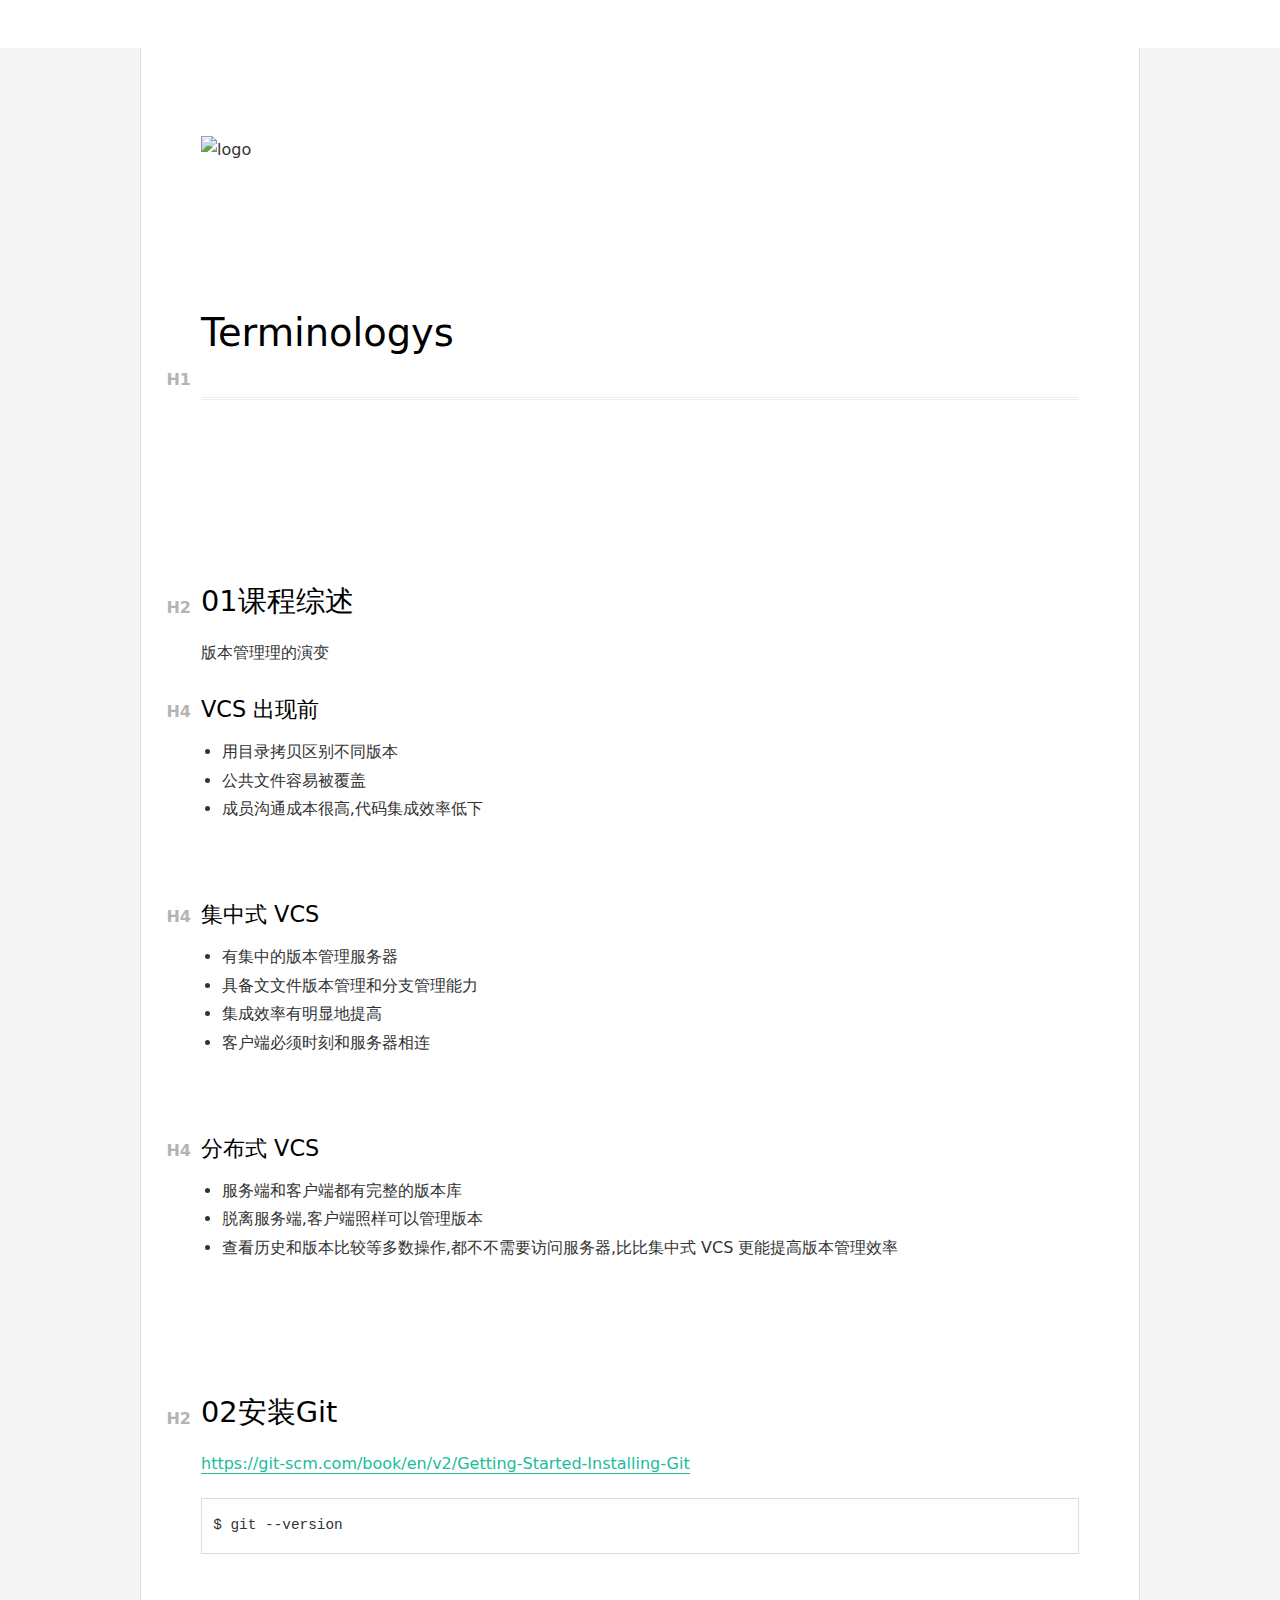
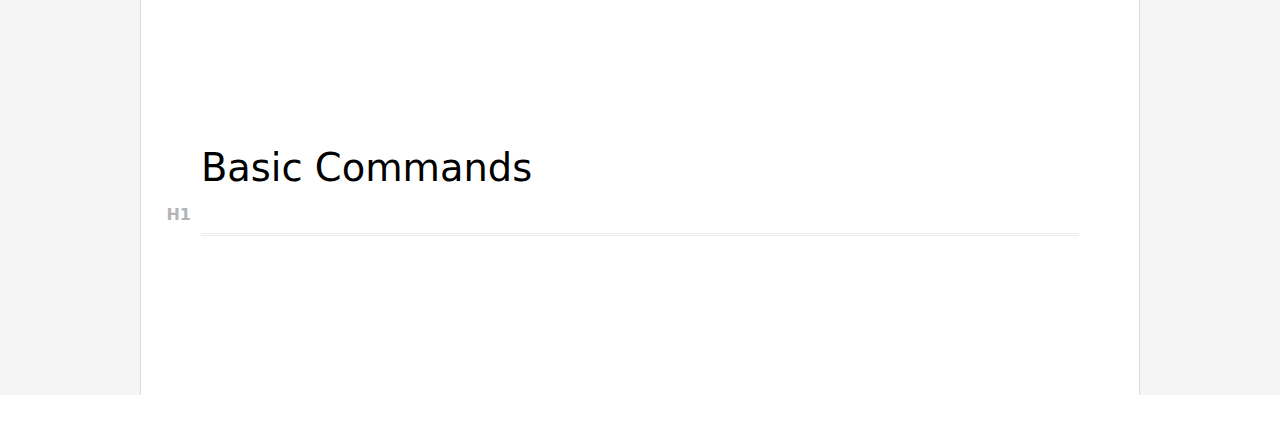
==== index.html @ 3e94bee5 "index + logo" ====
<!doctype html>
<html style='font-size:16px !important'>
<head>
<meta charset='UTF-8'><meta name='viewport' content='width=device-width initial-scale=1'>
<title>&#39;learning-git&#39;</title><style type='text/css'>html {overflow-x: initial !important;}:root { --bg-color:#ffffff; --text-color:#333333; --select-text-bg-color:#B5D6FC; --select-text-font-color:auto; --monospace:"Lucida Console",Consolas,"Courier",monospace; }
html { font-size: 14px; background-color: var(--bg-color); color: var(--text-color); font-family: "Helvetica Neue", Helvetica, Arial, sans-serif; -webkit-font-smoothing: antialiased; }
body { margin: 0px; padding: 0px; height: auto; bottom: 0px; top: 0px; left: 0px; right: 0px; font-size: 1rem; line-height: 1.42857; overflow-x: hidden; background: inherit; tab-size: 4; }
iframe { margin: auto; }
a.url { word-break: break-all; }
a:active, a:hover { outline: 0px; }
.in-text-selection, ::selection { text-shadow: none; background: var(--select-text-bg-color); color: var(--select-text-font-color); }
#write { margin: 0px auto; height: auto; width: inherit; word-break: normal; overflow-wrap: break-word; position: relative; white-space: normal; overflow-x: visible; padding-top: 40px; }
#write.first-line-indent p { text-indent: 2em; }
#write.first-line-indent li p, #write.first-line-indent p * { text-indent: 0px; }
#write.first-line-indent li { margin-left: 2em; }
.for-image #write { padding-left: 8px; padding-right: 8px; }
body.typora-export { padding-left: 30px; padding-right: 30px; }
.typora-export .footnote-line, .typora-export li, .typora-export p { white-space: pre-wrap; }
@media screen and (max-width: 500px) {
  body.typora-export { padding-left: 0px; padding-right: 0px; }
  #write { padding-left: 20px; padding-right: 20px; }
  .CodeMirror-sizer { margin-left: 0px !important; }
  .CodeMirror-gutters { display: none !important; }
}
#write li > figure:last-child { margin-bottom: 0.5rem; }
#write ol, #write ul { position: relative; }
img { max-width: 100%; vertical-align: middle; }
button, input, select, textarea { color: inherit; font: inherit; }
input[type="checkbox"], input[type="radio"] { line-height: normal; padding: 0px; }
*, ::after, ::before { box-sizing: border-box; }
#write h1, #write h2, #write h3, #write h4, #write h5, #write h6, #write p, #write pre { width: inherit; }
#write h1, #write h2, #write h3, #write h4, #write h5, #write h6, #write p { position: relative; }
p { line-height: inherit; }
h1, h2, h3, h4, h5, h6 { break-after: avoid-page; break-inside: avoid; orphans: 2; }
p { orphans: 4; }
h1 { font-size: 2rem; }
h2 { font-size: 1.8rem; }
h3 { font-size: 1.6rem; }
h4 { font-size: 1.4rem; }
h5 { font-size: 1.2rem; }
h6 { font-size: 1rem; }
.md-math-block, .md-rawblock, h1, h2, h3, h4, h5, h6, p { margin-top: 1rem; margin-bottom: 1rem; }
.hidden { display: none; }
.md-blockmeta { color: rgb(204, 204, 204); font-weight: 700; font-style: italic; }
a { cursor: pointer; }
sup.md-footnote { padding: 2px 4px; background-color: rgba(238, 238, 238, 0.7); color: rgb(85, 85, 85); border-radius: 4px; cursor: pointer; }
sup.md-footnote a, sup.md-footnote a:hover { color: inherit; text-transform: inherit; text-decoration: inherit; }
#write input[type="checkbox"] { cursor: pointer; width: inherit; height: inherit; }
figure { overflow-x: auto; margin: 1.2em 0px; max-width: calc(100% + 16px); padding: 0px; }
figure > table { margin: 0px !important; }
tr { break-inside: avoid; break-after: auto; }
thead { display: table-header-group; }
table { border-collapse: collapse; border-spacing: 0px; width: 100%; overflow: auto; break-inside: auto; text-align: left; }
table.md-table td { min-width: 32px; }
.CodeMirror-gutters { border-right: 0px; background-color: inherit; }
.CodeMirror-linenumber { user-select: none; }
.CodeMirror { text-align: left; }
.CodeMirror-placeholder { opacity: 0.3; }
.CodeMirror pre { padding: 0px 4px; }
.CodeMirror-lines { padding: 0px; }
div.hr:focus { cursor: none; }
#write pre { white-space: pre-wrap; }
#write.fences-no-line-wrapping pre { white-space: pre; }
#write pre.ty-contain-cm { white-space: normal; }
.CodeMirror-gutters { margin-right: 4px; }
.md-fences { font-size: 0.9rem; display: block; break-inside: avoid; text-align: left; overflow: visible; white-space: pre; background: inherit; position: relative !important; }
.md-diagram-panel { width: 100%; margin-top: 10px; text-align: center; padding-top: 0px; padding-bottom: 8px; overflow-x: auto; }
#write .md-fences.mock-cm { white-space: pre-wrap; }
.md-fences.md-fences-with-lineno { padding-left: 0px; }
#write.fences-no-line-wrapping .md-fences.mock-cm { white-space: pre; overflow-x: auto; }
.md-fences.mock-cm.md-fences-with-lineno { padding-left: 8px; }
.CodeMirror-line, twitterwidget { break-inside: avoid; }
.footnotes { opacity: 0.8; font-size: 0.9rem; margin-top: 1em; margin-bottom: 1em; }
.footnotes + .footnotes { margin-top: 0px; }
.md-reset { margin: 0px; padding: 0px; border: 0px; outline: 0px; vertical-align: top; background: 0px 0px; text-decoration: none; text-shadow: none; float: none; position: static; width: auto; height: auto; white-space: nowrap; cursor: inherit; -webkit-tap-highlight-color: transparent; line-height: normal; font-weight: 400; text-align: left; box-sizing: content-box; direction: ltr; }
li div { padding-top: 0px; }
blockquote { margin: 1rem 0px; }
li .mathjax-block, li p { margin: 0.5rem 0px; }
li { margin: 0px; position: relative; }
blockquote > :last-child { margin-bottom: 0px; }
blockquote > :first-child, li > :first-child { margin-top: 0px; }
.footnotes-area { color: rgb(136, 136, 136); margin-top: 0.714rem; padding-bottom: 0.143rem; white-space: normal; }
#write .footnote-line { white-space: pre-wrap; }
@media print {
  body, html { border: 1px solid transparent; height: 99%; break-after: avoid; break-before: avoid; }
  #write { margin-top: 0px; padding-top: 0px; border-color: transparent !important; }
  .typora-export * { -webkit-print-color-adjust: exact; }
  html.blink-to-pdf { font-size: 13px; }
  .typora-export #write { padding-left: 32px; padding-right: 32px; padding-bottom: 0px; break-after: avoid; }
  .typora-export #write::after { height: 0px; }
}
.footnote-line { margin-top: 0.714em; font-size: 0.7em; }
a img, img a { cursor: pointer; }
pre.md-meta-block { font-size: 0.8rem; min-height: 0.8rem; white-space: pre-wrap; background: rgb(204, 204, 204); display: block; overflow-x: hidden; }
p > .md-image:only-child:not(.md-img-error) img, p > img:only-child { display: block; margin: auto; }
p > .md-image:only-child { display: inline-block; width: 100%; }
#write .MathJax_Display { margin: 0.8em 0px 0px; }
.md-math-block { width: 100%; }
.md-math-block:not(:empty)::after { display: none; }
[contenteditable="true"]:active, [contenteditable="true"]:focus { outline: 0px; box-shadow: none; }
.md-task-list-item { position: relative; list-style-type: none; }
.task-list-item.md-task-list-item { padding-left: 0px; }
.md-task-list-item > input { position: absolute; top: 0px; left: 0px; margin-left: -1.2em; margin-top: calc(1em - 10px); border: none; }
.math { font-size: 1rem; }
.md-toc { min-height: 3.58rem; position: relative; font-size: 0.9rem; border-radius: 10px; }
.md-toc-content { position: relative; margin-left: 0px; }
.md-toc-content::after, .md-toc::after { display: none; }
.md-toc-item { display: block; color: rgb(65, 131, 196); }
.md-toc-item a { text-decoration: none; }
.md-toc-inner:hover { text-decoration: underline; }
.md-toc-inner { display: inline-block; cursor: pointer; }
.md-toc-h1 .md-toc-inner { margin-left: 0px; font-weight: 700; }
.md-toc-h2 .md-toc-inner { margin-left: 2em; }
.md-toc-h3 .md-toc-inner { margin-left: 4em; }
.md-toc-h4 .md-toc-inner { margin-left: 6em; }
.md-toc-h5 .md-toc-inner { margin-left: 8em; }
.md-toc-h6 .md-toc-inner { margin-left: 10em; }
@media screen and (max-width: 48em) {
  .md-toc-h3 .md-toc-inner { margin-left: 3.5em; }
  .md-toc-h4 .md-toc-inner { margin-left: 5em; }
  .md-toc-h5 .md-toc-inner { margin-left: 6.5em; }
  .md-toc-h6 .md-toc-inner { margin-left: 8em; }
}
a.md-toc-inner { font-size: inherit; font-style: inherit; font-weight: inherit; line-height: inherit; }
.footnote-line a:not(.reversefootnote) { color: inherit; }
.md-attr { display: none; }
.md-fn-count::after { content: "."; }
code, pre, samp, tt { font-family: var(--monospace); }
kbd { margin: 0px 0.1em; padding: 0.1em 0.6em; font-size: 0.8em; color: rgb(36, 39, 41); background: rgb(255, 255, 255); border: 1px solid rgb(173, 179, 185); border-radius: 3px; box-shadow: rgba(12, 13, 14, 0.2) 0px 1px 0px, rgb(255, 255, 255) 0px 0px 0px 2px inset; white-space: nowrap; vertical-align: middle; }
.md-comment { color: rgb(162, 127, 3); opacity: 0.8; font-family: var(--monospace); }
code { text-align: left; vertical-align: initial; }
a.md-print-anchor { white-space: pre !important; border-width: initial !important; border-style: none !important; border-color: initial !important; display: inline-block !important; position: absolute !important; width: 1px !important; right: 0px !important; outline: 0px !important; background: 0px 0px !important; text-decoration: initial !important; text-shadow: initial !important; }
.md-inline-math .MathJax_SVG .noError { display: none !important; }
.html-for-mac .inline-math-svg .MathJax_SVG { vertical-align: 0.2px; }
.md-math-block .MathJax_SVG_Display { text-align: center; margin: 0px; position: relative; text-indent: 0px; max-width: none; max-height: none; min-height: 0px; min-width: 100%; width: auto; overflow-y: hidden; display: block !important; }
.MathJax_SVG_Display, .md-inline-math .MathJax_SVG_Display { width: auto; margin: inherit; display: inline-block !important; }
.MathJax_SVG .MJX-monospace { font-family: var(--monospace); }
.MathJax_SVG .MJX-sans-serif { font-family: sans-serif; }
.MathJax_SVG { display: inline; font-style: normal; font-weight: 400; line-height: normal; zoom: 90%; text-indent: 0px; text-align: left; text-transform: none; letter-spacing: normal; word-spacing: normal; overflow-wrap: normal; white-space: nowrap; float: none; direction: ltr; max-width: none; max-height: none; min-width: 0px; min-height: 0px; border: 0px; padding: 0px; margin: 0px; }
.MathJax_SVG * { transition: none 0s ease 0s; }
.MathJax_SVG_Display svg { vertical-align: middle !important; margin-bottom: 0px !important; margin-top: 0px !important; }
.os-windows.monocolor-emoji .md-emoji { font-family: "Segoe UI Symbol", sans-serif; }
.md-diagram-panel > svg { max-width: 100%; }
[lang="mermaid"] svg, [lang="flow"] svg { max-width: 100%; height: auto; }
[lang="mermaid"] .node text { font-size: 1rem; }
table tr th { border-bottom: 0px; }
video { max-width: 100%; display: block; margin: 0px auto; }
iframe { max-width: 100%; width: 100%; border: none; }
.highlight td, .highlight tr { border: 0px; }
svg[id^="mermaidChart"] { line-height: 1em; }
mark { background: rgb(255, 255, 0); color: rgb(0, 0, 0); }
.md-html-inline .md-plain, .md-html-inline strong, mark .md-inline-math, mark strong { color: inherit; }
mark .md-meta { color: rgb(0, 0, 0); opacity: 0.3 !important; }


.CodeMirror { height: auto; }
.CodeMirror.cm-s-inner { background: inherit; }
.CodeMirror-scroll { overflow: auto hidden; z-index: 3; }
.CodeMirror-gutter-filler, .CodeMirror-scrollbar-filler { background-color: rgb(255, 255, 255); }
.CodeMirror-gutters { border-right: 1px solid rgb(221, 221, 221); background: inherit; white-space: nowrap; }
.CodeMirror-linenumber { padding: 0px 3px 0px 5px; text-align: right; color: rgb(153, 153, 153); }
.cm-s-inner .cm-keyword { color: rgb(119, 0, 136); }
.cm-s-inner .cm-atom, .cm-s-inner.cm-atom { color: rgb(34, 17, 153); }
.cm-s-inner .cm-number { color: rgb(17, 102, 68); }
.cm-s-inner .cm-def { color: rgb(0, 0, 255); }
.cm-s-inner .cm-variable { color: rgb(0, 0, 0); }
.cm-s-inner .cm-variable-2 { color: rgb(0, 85, 170); }
.cm-s-inner .cm-variable-3 { color: rgb(0, 136, 85); }
.cm-s-inner .cm-string { color: rgb(170, 17, 17); }
.cm-s-inner .cm-property { color: rgb(0, 0, 0); }
.cm-s-inner .cm-operator { color: rgb(152, 26, 26); }
.cm-s-inner .cm-comment, .cm-s-inner.cm-comment { color: rgb(170, 85, 0); }
.cm-s-inner .cm-string-2 { color: rgb(255, 85, 0); }
.cm-s-inner .cm-meta { color: rgb(85, 85, 85); }
.cm-s-inner .cm-qualifier { color: rgb(85, 85, 85); }
.cm-s-inner .cm-builtin { color: rgb(51, 0, 170); }
.cm-s-inner .cm-bracket { color: rgb(153, 153, 119); }
.cm-s-inner .cm-tag { color: rgb(17, 119, 0); }
.cm-s-inner .cm-attribute { color: rgb(0, 0, 204); }
.cm-s-inner .cm-header, .cm-s-inner.cm-header { color: rgb(0, 0, 255); }
.cm-s-inner .cm-quote, .cm-s-inner.cm-quote { color: rgb(0, 153, 0); }
.cm-s-inner .cm-hr, .cm-s-inner.cm-hr { color: rgb(153, 153, 153); }
.cm-s-inner .cm-link, .cm-s-inner.cm-link { color: rgb(0, 0, 204); }
.cm-negative { color: rgb(221, 68, 68); }
.cm-positive { color: rgb(34, 153, 34); }
.cm-header, .cm-strong { font-weight: 700; }
.cm-del { text-decoration: line-through; }
.cm-em { font-style: italic; }
.cm-link { text-decoration: underline; }
.cm-error { color: red; }
.cm-invalidchar { color: red; }
.cm-constant { color: rgb(38, 139, 210); }
.cm-defined { color: rgb(181, 137, 0); }
div.CodeMirror span.CodeMirror-matchingbracket { color: rgb(0, 255, 0); }
div.CodeMirror span.CodeMirror-nonmatchingbracket { color: rgb(255, 34, 34); }
.cm-s-inner .CodeMirror-activeline-background { background: inherit; }
.CodeMirror { position: relative; overflow: hidden; }
.CodeMirror-scroll { height: 100%; outline: 0px; position: relative; box-sizing: content-box; background: inherit; }
.CodeMirror-sizer { position: relative; }
.CodeMirror-gutter-filler, .CodeMirror-hscrollbar, .CodeMirror-scrollbar-filler, .CodeMirror-vscrollbar { position: absolute; z-index: 6; display: none; }
.CodeMirror-vscrollbar { right: 0px; top: 0px; overflow: hidden; }
.CodeMirror-hscrollbar { bottom: 0px; left: 0px; overflow: hidden; }
.CodeMirror-scrollbar-filler { right: 0px; bottom: 0px; }
.CodeMirror-gutter-filler { left: 0px; bottom: 0px; }
.CodeMirror-gutters { position: absolute; left: 0px; top: 0px; padding-bottom: 30px; z-index: 3; }
.CodeMirror-gutter { white-space: normal; height: 100%; box-sizing: content-box; padding-bottom: 30px; margin-bottom: -32px; display: inline-block; }
.CodeMirror-gutter-wrapper { position: absolute; z-index: 4; background: 0px 0px !important; border: none !important; }
.CodeMirror-gutter-background { position: absolute; top: 0px; bottom: 0px; z-index: 4; }
.CodeMirror-gutter-elt { position: absolute; cursor: default; z-index: 4; }
.CodeMirror-lines { cursor: text; }
.CodeMirror pre { border-radius: 0px; border-width: 0px; background: 0px 0px; font-family: inherit; font-size: inherit; margin: 0px; white-space: pre; overflow-wrap: normal; color: inherit; z-index: 2; position: relative; overflow: visible; }
.CodeMirror-wrap pre { overflow-wrap: break-word; white-space: pre-wrap; word-break: normal; }
.CodeMirror-code pre { border-right: 30px solid transparent; width: fit-content; }
.CodeMirror-wrap .CodeMirror-code pre { border-right: none; width: auto; }
.CodeMirror-linebackground { position: absolute; left: 0px; right: 0px; top: 0px; bottom: 0px; z-index: 0; }
.CodeMirror-linewidget { position: relative; z-index: 2; overflow: auto; }
.CodeMirror-wrap .CodeMirror-scroll { overflow-x: hidden; }
.CodeMirror-measure { position: absolute; width: 100%; height: 0px; overflow: hidden; visibility: hidden; }
.CodeMirror-measure pre { position: static; }
.CodeMirror div.CodeMirror-cursor { position: absolute; visibility: hidden; border-right: none; width: 0px; }
.CodeMirror div.CodeMirror-cursor { visibility: hidden; }
.CodeMirror-focused div.CodeMirror-cursor { visibility: inherit; }
.cm-searching { background: rgba(255, 255, 0, 0.4); }
@media print {
  .CodeMirror div.CodeMirror-cursor { visibility: hidden; }
}


;

:root {
  --active-file-bg-color: #dadada;
  --active-file-bg-color: rgba(32, 43, 51, 0.63);
  --active-file-text-color: white;
  --bg-color: #fff;
  --text-color: #333;
  --side-bar-bg-color: #f5f5f5;
  --control-text-color: #666;
}

/* 防止用户自定义背景颜色对网页的影响，添加让用户可以自定义字体 */
html {
  color: #333;
  background: #fff;
  -webkit-text-size-adjust: 100%;
  -ms-text-size-adjust: 100%;
  text-rendering: optimizelegibility;
  font-size: 14px;
  -webkit-font-smoothing: initial;
}

#write {
  max-width: 980px;
  padding-top: 2em;
  padding-left: 40px;
  padding-right: 60px;
  min-height: calc(100vh - 6em);
  -webkit-font-smoothing: antialiased;
  font-size: 16px;
}

.typora-node #write {
  min-height: calc(100% - 6em);
}

pre.md-meta-block {
  background: #f5f5f5;
  padding: 1em;
  border-radius: 3px;
  font-size: 14px;
}

@media screen and (max-width: 800px) {
    html {
      font-size: 14px;
    }

    #write {
      padding-left: 30px;
      padding-right: 30px;
      font-size: 14px;
    }
}

@media screen and (min-width: 1100px) {
    body, #footer-word-count-info {
      background: #f5f5f5;
    }

    body.pin-outline,
    .pin-outline #footer-word-count-info,
    .pin-outline footer {
      background: #fff;
    }

    #write {
      max-width: 1000px;
      padding: 40px 60px;
      background: #fff;
      margin: 3em auto 3em;
      border: 1px solid #ddd;
      border-width: 0 1px;
    }

    .pin-outline #write {
      max-width: 1000px;
      background: #fff;
      margin: 0 0 0;
      border: 0;
      padding-left: 60px;
      padding-right: 60px;
    }

    footer {
      background-color: transparent;
    }
}

@media screen and (min-width: 1300px) {
    body.pin-outline,
    .pin-outline #footer-word-count-info,
    .pin-outline footer {
      background: #f5f5f5;
    }

    .pin-outline  #write {
      max-width: 1000px;
      padding: 40px 60px;
      background: #fff;
      margin: 3em auto 3em;
      border: 1px solid #ddd;
      border-width: 0 1px;
    }

    .pin-outline footer {
      background-color: transparent;
    }

    #footer-word-count-info {
      background: #f5f5f5;
    }
}


/* 如果你的项目仅支持 IE9+ | Chrome | Firefox 等，推荐在 <html> 中添加 .borderbox 这个 class */
html.borderbox *, html.borderbox *:before, html.borderbox *:after {
  -moz-box-sizing: border-box;
  -webkit-box-sizing: border-box;
  box-sizing: border-box;
}

/* 内外边距通常让各个浏览器样式的表现位置不同 */
body, dl, dt, dd, ul, ol, li, h1, h2, h3, h4, h5, h6, code, form, fieldset, legend, input, textarea, p, blockquote, th, td, hr, button, article, aside, details, figcaption, figure, footer, header, menu, nav, section {
  margin: 0;
  padding: 0;
}

/* 重设 HTML5 标签, IE 需要在 js 中 createElement(TAG) */
article, aside, details, figcaption, figure, footer, header, menu, nav, section {
  display: block;
}

/* HTML5 媒体文件跟 img 保持一致 */
audio, canvas, video {
  display: inline-block;
}

/* 要注意表单元素并不继承父级 font 的问题 */
body, button, input, select, textarea {
  font: 300 1em/1.8 "PingFang SC", "Lantinghei SC", "Microsoft Yahei", "Hiragino Sans GB", "Microsoft Sans Serif", "WenQuanYi Micro Hei", sans;
}

body {
  font-family: "PingFang SC", "Lantinghei SC", "Microsoft Yahei", "Hiragino Sans GB", "Microsoft Sans Serif", "WenQuanYi Micro Hei", sans;
}

h1, h2, h3, h4, h5, h6 {
  font-family: "TimesNewRomanPS-ItalicMT", "PingFang SC", "Lantinghei SC", "Microsoft Yahei", "Hiragino Sans GB", "Microsoft Sans Serif", "WenQuanYi Micro Hei", sans;
  /*font-family: "PingFang SC", "Lantinghei SC", "Microsoft Yahei", "Hiragino Sans GB", "Microsoft Sans Serif", "WenQuanYi Micro Hei", sans;*/
  -webkit-font-smoothing: initial;
  font-weight: 100;
  color: var(--text-color);
  line-height: 1.35; 
  font-variant-numeric: lining-nums;
  margin-bottom: 1em;
}

em {
  font-family: Georgia-Italic, STSongti-SC-Light, serif;
}

strong em,
em strong {
  font-family: Georgia-BoldItalic, STSongti-SC-Regular, serif;
}

button::-moz-focus-inner,
input::-moz-focus-inner {
  padding: 0;
  border: 0;
}

/* 去掉各Table cell 的边距并让其边重合 */
table {
  border-collapse: collapse;
  border-spacing: 0;
}

/* 去除默认边框 */
fieldset, img {
  border: 0;
}

/* 块/段落引用 */
blockquote {
  position: relative;
  color: #999;
  font-weight: 400;
  border-left: 1px solid #1abc9c;
  padding-left: 1em;
  margin: 1em 3em 1em 2em;
}

@media only screen and ( max-width: 640px ) {
  blockquote {
    margin: 1em 0;
  }
}

/* Firefox 以外，元素没有下划线，需添加 */
acronym, abbr {
  border-bottom: 1px dotted;
  font-variant: normal;
}

/* 添加鼠标问号，进一步确保应用的语义是正确的（要知道，交互他们也有洁癖，如果你不去掉，那得多花点口舌） */
abbr {
  cursor: help;
}

address, caption, cite, code, dfn, th, var {
  font-style: normal;
  font-weight: 400;
}

/* 去掉列表前的标识, li 会继承，大部分网站通常用列表来很多内容，所以应该当去 */
ul, ol {
  list-style: none;
}

/* 对齐是排版最重要的因素, 别让什么都居中 */
caption, th {
  text-align: left;
}

q:before, q:after {
  content: '';
}

/* 统一上标和下标 */
sub, sup {
  font-size: 75%;
  line-height: 0;
  position: relative;
}

:root sub, :root sup {
  vertical-align: baseline; /* for ie9 and other modern browsers */
}

sup {
  top: -0.5em;
}

sub {
  bottom: -0.25em;
}

/* 让链接在 hover 状态下显示下划线 */
a {
  color: #1abc9c;
}

a:hover {
  text-decoration: underline;
}

#write a {
  border-bottom: 1px solid #1abc9c;
}

#write a:hover {
  border-bottom-color: #555;
  color: #555;
  text-decoration: none;
}

/* 默认不显示下划线，保持页面简洁 */
ins, a {
  text-decoration: none;
}

/* 标记，类似于手写的荧光笔的作用 */
mark {
  background: #fffdd1;
  border-bottom: 1px solid #ffedce;
  padding: 2px;
  margin: 0 5px;
}

/* 代码片断 */
pre, code, pre tt {
  font-family: Courier, 'Courier New', monospace;
}

#write .md-fences {
  border: 1px solid #ddd;
  padding: 1em 0.5em;
  display: block;
  -webkit-overflow-scrolling: touch;
}

/* 一致化 horizontal rule */
hr {
  border: none;
  border-bottom: 1px solid #cfcfcf;
  margin-bottom: 0.8em;
  height: 10px;
}

#write strong {
  font-weight: bolder;
  color: #000;
}

.code-tooltip.md-hover-tip strong {
  color: white;
}

/* 保证块/段落之间的空白隔行 */
#write p, #write .md-fences, #write ul, #write ol, #write dl, #write form, #write hr, #write figure,
#write-p, #write-pre, #write-ul, #write-ol, #write-dl, #write-form, #write-hr, #write-table, blockquote {
  margin-bottom: 1.2em
}

html {
  font-family: PingFang SC, Verdana, Helvetica Neue, Microsoft Yahei, Hiragino Sans GB, Microsoft Sans Serif, WenQuanYi Micro Hei, sans-serif;
}

/* 标题应该更贴紧内容，并与其他块区分，margin 值要相应做优化 */
#write h1, #write h2, #write h3, #write h4, #write h5, #write h6,
#write-h1, #write-h2, #write-h3, #write-h4, #write-h5, #write-h6 {
  margin-top: 1.2em;
  margin-bottom: 0.6em;
  line-height: 1.35;
  color: #000;
}

#write h1, #write-h1 {
  font-size: 2.4em;
  padding-bottom: 1em;
  border-bottom: 3px double #eee;
}

#write h2, #write-h2 {
  font-size: 1.8em;
}

#write h3, #write-h3 {
  font-size: 1.6em;
}

#write h4, #write-h4 {
  font-size: 1.4em;
}

#write h5, #write h6, #write-h5, #write-h6 {
  font-size: 1.2em;
}




#write h1::before, #write h2::before, #write h3::before, #write h4::before, #write h5::before, #write h6::before {
  position: absolute;
  right: calc(100% + 10px);
  bottom: 0;
  color: #b4b4b4;
  font-size: 1rem;
  font-weight: bold;
  font-variant: 'small-caps';
  border: 0;
  border-radius: 0;
  left: auto;
  float: none;
  padding: 0;
  vertical-align: baseline;
  line-height: 20px;
}


#write h1::before {
  content: 'H1';
  bottom: .45rem;
}

#write h2::before {
  content: 'H2';
  bottom: .2rem;
}

#write h3::before {
  content: 'H3';
  bottom: .18rem;
}

#write h4::before {
  content: 'H4';
  bottom: .15rem;
}

#write h5::before, #write h6::before {
  bottom: .1rem;
}

#write h5::before {
  content: 'H5';
}

#write h6::before {
  content: 'H6';
}




/* 在文章中，应该还原 ul 和 ol 的样式 */
#write ul, #write-ul {
  margin-left: 1.3em;
  list-style: disc;
}

#write ol, #write-ol {
  list-style: decimal;
  margin-left: 1.9em;
}

#write li ul, #write li ol, #write-ul ul, #write-ul ol, #write-ol ul, #write-ol ol {
  margin-bottom: 0.8em;
  margin-left: 2em;
}

#write li ul, #write-ul ul, #write-ol ul {
  list-style: circle;
}


#write table th, #write table td {
  border: 1px solid #ddd;
  padding: 0.5em 1em;
  color: #666;
}

#write table .md-table-edit th {
  border: none;
  padding: 0;
  color: inherit;
}

#write table th, #write-table th {
  background: #fbfbfb;
}

#write table thead th, #write-table thead th {
  background: #f1f1f1;
}

#write table caption {
  border-bottom: none;
}

#write em {
  font-weight: inherit;
  font-style: inherit;
}

li>p {
    margin-bottom: 0 !important;
}

/* Responsive images */
#write img {
  max-width: 100%;
}

a.md-toc-inner {
    border-bottom: 0 !important;
}

.md-toc-h1:first-of-type:last-of-type{
  display: none;
}

.md-toc {
  font-size: inherit;
}

.md-toc-h1 .md-toc-inner {
  font-weight: normal;
}

.md-table-edit th {
  padding: 0 !important;
  border: 0 !important;
}

.mac-seamless-mode #write {
  min-height: calc(100vh - 6em - 20px);
}

.typora-quick-open-item.active {
    color: var(--active-file-text-color);
}

*.in-text-selection, ::selection {
    background: var(--active-file-bg-color);
    text-shadow: none;
    color: white;
}

.btn-primary {
    background-color: #2d2d2d;
    border-color: #020202;
}

.btn-primary:hover, .btn-primary:focus, .btn-primary.focus, .btn-primary:active, .btn-primary.active, .open > .dropdown-toggle.btn-primary {
    background-color: #4e4c4e;
    border: #4e4c4e;
}

#preference-dialog .modal-content{
  background: #6e757a;
  --bg-color: #6e757a;
  --text-color: #f1f1f1;
  color: #f1f1f1;
}

#typora-source,
.typora-sourceview-on  {
  --bg-color: #eee;
  background: #eee;
}

.cm-s-typora-default .cm-header, .cm-s-typora-default .cm-property {
    color: #116098;
}

.cm-s-typora-default .cm-link {
    color: #11987d;
}

.cm-s-typora-default .cm-em {
  font-family: Georgia-Italic, STSongti-SC-Light, serif;
  color: #6f6400;
}

.cm-s-typora-default .cm-em{
    color: rgb(0, 22, 45);
}

.CodeMirror.cm-s-typora-default div.CodeMirror-cursor{
    border-left: 3px solid #6e757a;
}

.cm-s-typora-default .CodeMirror-selectedtext,
.typora-sourceview-on .CodeMirror-focused .CodeMirror-selected {
    background: #6e757a;
    color: white;
}

.file-node-icon.fa.fa-folder:before {
  color: rgba(32, 43, 51, 0.49);
}

#preference-dialog .megamenu-menu-panel h1 {
  margin-bottom: 1em;
}

::-webkit-scrollbar-corner {
  display: none;
  background: transparent;
}

/*.file-node-icon.fa.fa-folder:before {
  content: "\f114";
}

#typora-sidebar {

}*/

/*.cm-s-typora-default .cm-header, .cm-s-typora-default .cm-property {
  color: #fffff1;
}

.cm-s-typora-default .cm-link {
    color: #86f9e2;
    color: #e5f7eb;
}

.cm-s-typora-default .cm-comment, .cm-s-typora-default .cm-code {
    color: rgb(255, 199, 199);
}

.cm-s-typora-default .cm-atom, .cm-s-typora-default .cm-number {
    color: #dec4c7;
}

.cm-s-typora-default  .cm-em {
  font-family: Georgia-Italic, STSongti-SC-Light, serif;
  color: #f3ff7e;
}

.typora-sourceview-on .CodeMirror-cursor {
  border-left: 3px solid #ffffd6;
}

.typora-sourceview-on #toggle-sourceview-btn {
  background: #505050;
}

.typora-sourceview-on .cm-s-inner .cm-variable,
.typora-sourceview-on .cm-s-inner .cm-operator,
.typora-sourceview-on .cm-s-inner .cm-property {
    color: #b8bfc6;
}

.typora-sourceview-on .cm-s-inner .cm-keyword {
    color: #C88FD0;
}

.typora-sourceview-on .cm-s-inner .cm-tag {
    color: #7DF46A;
}

.typora-sourceview-on .cm-s-inner .cm-attribute {
    color: #7575E4;
}

.typora-sourceview-on .cm-s-inner .cm-string {
    color: #D26B6B;
}

.typora-sourceview-on .cm-s-inner .cm-comment,
.typora-sourceview-on .cm-s-inner.cm-comment {
    color: #DA924A;
}

.typora-sourceview-on .cm-s-inner .cm-header,
.typora-sourceview-on .cm-s-inner .cm-def,
.typora-sourceview-on .cm-s-inner.cm-header,
.typora-sourceview-on .cm-s-inner.cm-def {
    color: #8d8df0;
}

.typora-sourceview-on .cm-s-inner .cm-quote,
.typora-sourceview-on .cm-s-inner.cm-quote {
    color: #57ac57;
}

.typora-sourceview-on .cm-s-inner .cm-hr {
    color: #d8d5d5;
}

.typora-sourceview-on .cm-s-inner .cm-link {
    color: #d3d3ef;
}

.typora-sourceview-on .cm-s-inner .cm-negative {
    color: #d95050;
}

.typora-sourceview-on .cm-s-inner .cm-positive {
    color: #50e650;
}

.typora-sourceview-on .cm-s-inner .cm-string-2 {
    color: #f50;
}

.typora-sourceview-on .cm-s-inner .cm-meta,
.typora-sourceview-on .cm-s-inner .cm-qualifier {
    color: #b7b3b3;
}

.typora-sourceview-on .cm-s-inner .cm-builtin {
    color: #f3b3f8;
}

.typora-sourceview-on .cm-s-inner .cm-bracket {
    color: #997;
}

.typora-sourceview-on .cm-s-inner .cm-atom,
.typora-sourceview-on .cm-s-inner.cm-atom {
    color: #84B6CB;
}

.typora-sourceview-on .cm-s-inner .cm-number {
    color: #64AB8F;
}

.typora-sourceview-on .cm-s-inner .cm-variable {
    color: #b8bfc6;
}

.typora-sourceview-on .cm-s-inner .cm-variable-2 {
    color: #9FBAD5;
}

.typora-sourceview-on .cm-s-inner .cm-variable-3 {
    color: #1cc685;
}

.typora-sourceview-on .CodeMirror div.CodeMirror-cursor {
    border-left: 1px solid #b8bfc6;
    z-index: 3;
}

.cm-s-typora-default .CodeMirror-selectedtext,
.typora-sourceview-on .CodeMirror-focused .CodeMirror-selected {
  background: #212324;
}

.typora-sourceview-on .CodeMirror-linenumber {
    color: rgb(255, 255, 255);
}*/


 .typora-export li, .typora-export p, .typora-export,  .footnote-line {white-space: normal;} 
</style>
</head>
<body class='typora-export' >
<div  id='write'  class = 'is-node'><p>&nbsp;</p><p><img src="/DATA/Lab/use-git/images/logo.png" referrerpolicy="no-referrer" alt="logo"></p><p>&nbsp;</p><p>&nbsp;</p><h1><a name="terminologys" class="md-header-anchor"></a><span>Terminologys</span></h1><p>&nbsp;</p><p>&nbsp;</p><p>&nbsp;</p><h2><a name="01课程综述" class="md-header-anchor"></a><span>01课程综述</span></h2><p><span>版本管理理的演变</span></p><h4><a name="vcs-出现前" class="md-header-anchor"></a><span>VCS 出现前</span></h4><ul><li><span>用目录拷贝区别不同版本</span></li><li><span>公共文件容易被覆盖</span></li><li><span>成员沟通成本很高,代码集成效率低下</span></li></ul><p>&nbsp;</p><h4><a name="集中式-vcs" class="md-header-anchor"></a><span>集中式 VCS</span></h4><ul><li><span>有集中的版本管理服务器</span></li><li><span>具备文文件版本管理和分支管理能力</span></li><li><span>集成效率有明显地提高</span></li><li><span>客户端必须时刻和服务器相连</span></li></ul><p>&nbsp;</p><h4><a name="分布式-vcs" class="md-header-anchor"></a><span>分布式 VCS</span></h4><ul><li><span>服务端和客户端都有完整的版本库</span></li><li><span>脱离服务端,客户端照样可以管理版本</span></li><li><span>查看历史和版本比较等多数操作,都不不需要访问服务器,比比集中式 VCS 更能提高版本管理效率</span></li></ul><p>&nbsp;</p><p>&nbsp;</p><h2><a name="02安装git" class="md-header-anchor"></a><span>02安装Git</span></h2><p><a href='https://git-scm.com/book/en/v2/Getting-Started-Installing-Git' target='_blank' class='url'>https://git-scm.com/book/en/v2/Getting-Started-Installing-Git</a></p><pre spellcheck="false" class="md-fences md-end-block ty-contain-cm modeLoaded" lang=""><div class="CodeMirror cm-s-inner CodeMirror-wrap" lang=""><div style="overflow: hidden; position: relative; width: 3px; height: 0px; top: 0px; left: 4.16663px;"><textarea autocorrect="off" autocapitalize="off" spellcheck="false" tabindex="0" style="position: absolute; bottom: -1em; padding: 0px; width: 1000px; height: 1em; outline: none;"></textarea></div><div class="CodeMirror-scrollbar-filler" cm-not-content="true"></div><div class="CodeMirror-gutter-filler" cm-not-content="true"></div><div class="CodeMirror-scroll" tabindex="-1"><div class="CodeMirror-sizer" style="margin-left: 0px; margin-bottom: 0px; border-right-width: 0px; padding-right: 0px; padding-bottom: 0px;"><div style="position: relative; top: 0px;"><div class="CodeMirror-lines" role="presentation"><div role="presentation" style="position: relative; outline: none;"><div class="CodeMirror-measure"></div><div class="CodeMirror-measure"></div><div style="position: relative; z-index: 1;"></div><div class="CodeMirror-code" role="presentation" style="text-rendering: auto;"><div class="CodeMirror-activeline" style="position: relative;"><div class="CodeMirror-activeline-background CodeMirror-linebackground"></div><div class="CodeMirror-gutter-background CodeMirror-activeline-gutter" style="left: 0px; width: 0px;"></div><pre class=" CodeMirror-line " role="presentation"><span role="presentation" style="padding-right: 0.1px;">$ git --version</span></pre></div></div></div></div></div></div><div style="position: absolute; height: 0px; width: 1px; border-bottom: 0px solid transparent; top: 26px;"></div><div class="CodeMirror-gutters" style="display: none; height: 26px;"></div></div></div></pre><p>&nbsp;</p><p>&nbsp;</p><p>&nbsp;</p><h1><a name="basic-commands" class="md-header-anchor"></a><span>Basic Commands</span></h1><p>&nbsp;</p><p>&nbsp;</p></div>
</body>
</html>
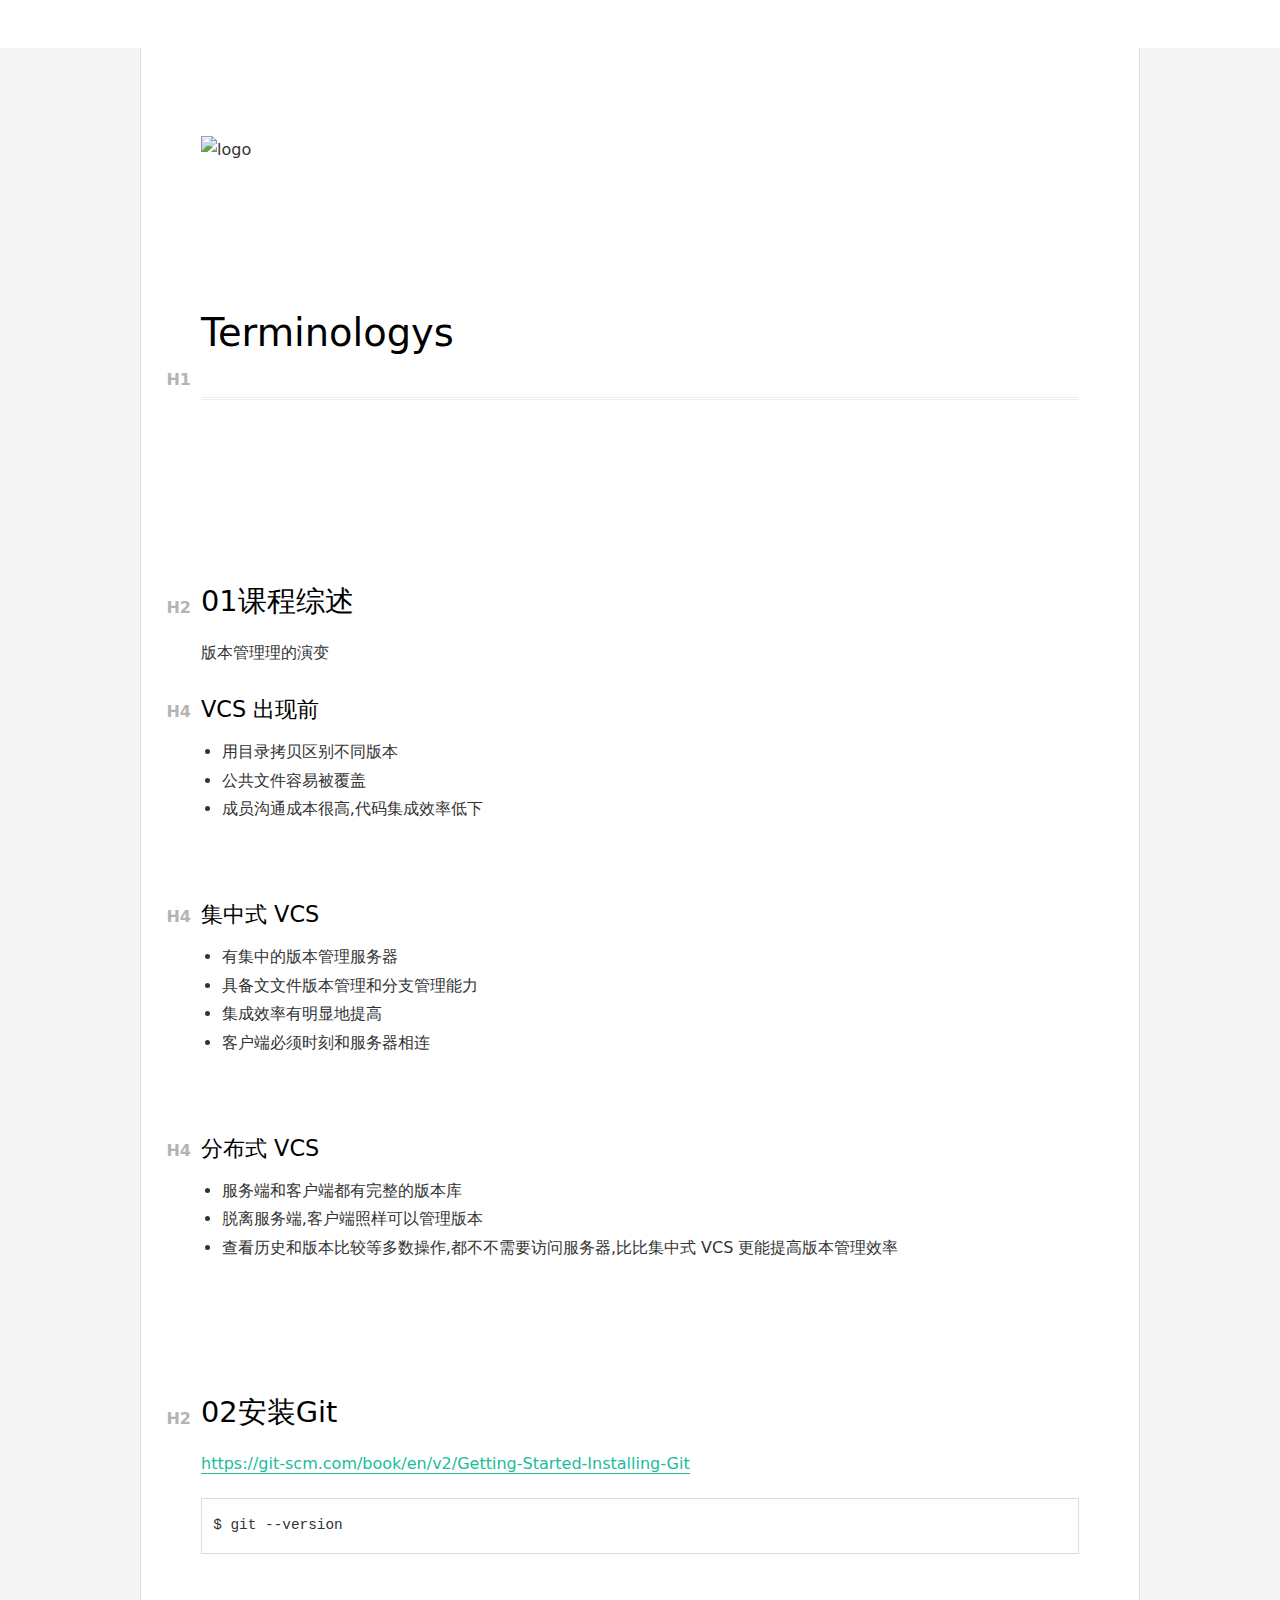
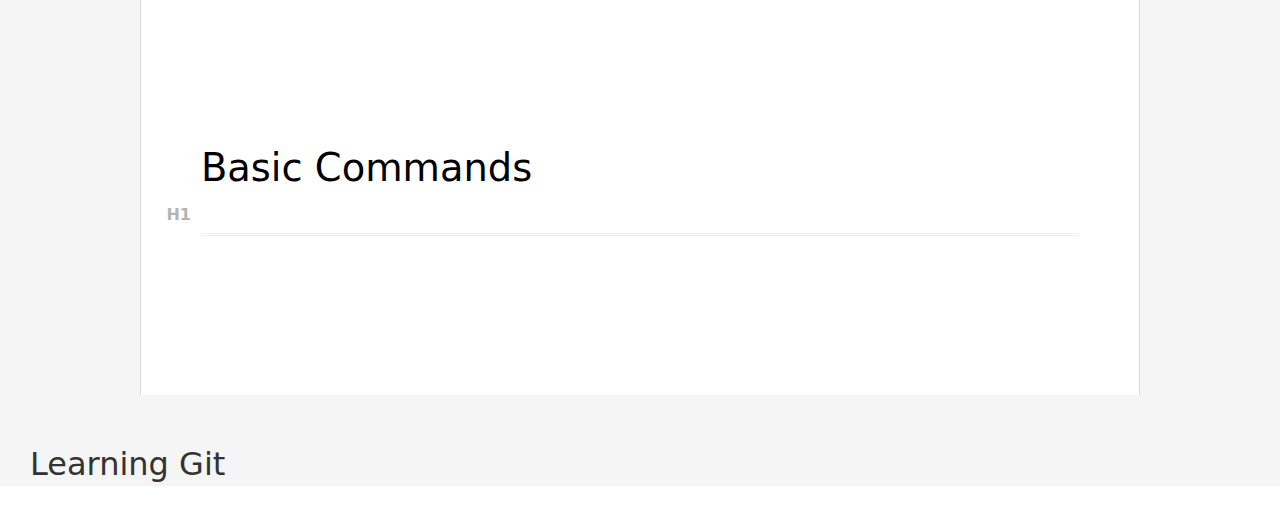
==== commit 0187afa7: "update index.html" ====
--- a/index.html
+++ b/index.html
@@ -33,7 +33,7 @@
 p { line-height: inherit; }
 h1, h2, h3, h4, h5, h6 { break-after: avoid-page; break-inside: avoid; orphans: 2; }
 p { orphans: 4; }
-h1 { font-size: 2rem; }
+h1 { font-size: 2rem; color: red;}
 h2 { font-size: 1.8rem; }
 h3 { font-size: 1.6rem; }
 h4 { font-size: 1.4rem; }
@@ -943,4 +943,5 @@
 <body class='typora-export' >
 <div  id='write'  class = 'is-node'><p>&nbsp;</p><p><img src="/DATA/Lab/use-git/images/logo.png" referrerpolicy="no-referrer" alt="logo"></p><p>&nbsp;</p><p>&nbsp;</p><h1><a name="terminologys" class="md-header-anchor"></a><span>Terminologys</span></h1><p>&nbsp;</p><p>&nbsp;</p><p>&nbsp;</p><h2><a name="01课程综述" class="md-header-anchor"></a><span>01课程综述</span></h2><p><span>版本管理理的演变</span></p><h4><a name="vcs-出现前" class="md-header-anchor"></a><span>VCS 出现前</span></h4><ul><li><span>用目录拷贝区别不同版本</span></li><li><span>公共文件容易被覆盖</span></li><li><span>成员沟通成本很高,代码集成效率低下</span></li></ul><p>&nbsp;</p><h4><a name="集中式-vcs" class="md-header-anchor"></a><span>集中式 VCS</span></h4><ul><li><span>有集中的版本管理服务器</span></li><li><span>具备文文件版本管理和分支管理能力</span></li><li><span>集成效率有明显地提高</span></li><li><span>客户端必须时刻和服务器相连</span></li></ul><p>&nbsp;</p><h4><a name="分布式-vcs" class="md-header-anchor"></a><span>分布式 VCS</span></h4><ul><li><span>服务端和客户端都有完整的版本库</span></li><li><span>脱离服务端,客户端照样可以管理版本</span></li><li><span>查看历史和版本比较等多数操作,都不不需要访问服务器,比比集中式 VCS 更能提高版本管理效率</span></li></ul><p>&nbsp;</p><p>&nbsp;</p><h2><a name="02安装git" class="md-header-anchor"></a><span>02安装Git</span></h2><p><a href='https://git-scm.com/book/en/v2/Getting-Started-Installing-Git' target='_blank' class='url'>https://git-scm.com/book/en/v2/Getting-Started-Installing-Git</a></p><pre spellcheck="false" class="md-fences md-end-block ty-contain-cm modeLoaded" lang=""><div class="CodeMirror cm-s-inner CodeMirror-wrap" lang=""><div style="overflow: hidden; position: relative; width: 3px; height: 0px; top: 0px; left: 4.16663px;"><textarea autocorrect="off" autocapitalize="off" spellcheck="false" tabindex="0" style="position: absolute; bottom: -1em; padding: 0px; width: 1000px; height: 1em; outline: none;"></textarea></div><div class="CodeMirror-scrollbar-filler" cm-not-content="true"></div><div class="CodeMirror-gutter-filler" cm-not-content="true"></div><div class="CodeMirror-scroll" tabindex="-1"><div class="CodeMirror-sizer" style="margin-left: 0px; margin-bottom: 0px; border-right-width: 0px; padding-right: 0px; padding-bottom: 0px;"><div style="position: relative; top: 0px;"><div class="CodeMirror-lines" role="presentation"><div role="presentation" style="position: relative; outline: none;"><div class="CodeMirror-measure"></div><div class="CodeMirror-measure"></div><div style="position: relative; z-index: 1;"></div><div class="CodeMirror-code" role="presentation" style="text-rendering: auto;"><div class="CodeMirror-activeline" style="position: relative;"><div class="CodeMirror-activeline-background CodeMirror-linebackground"></div><div class="CodeMirror-gutter-background CodeMirror-activeline-gutter" style="left: 0px; width: 0px;"></div><pre class=" CodeMirror-line " role="presentation"><span role="presentation" style="padding-right: 0.1px;">$ git --version</span></pre></div></div></div></div></div></div><div style="position: absolute; height: 0px; width: 1px; border-bottom: 0px solid transparent; top: 26px;"></div><div class="CodeMirror-gutters" style="display: none; height: 26px;"></div></div></div></pre><p>&nbsp;</p><p>&nbsp;</p><p>&nbsp;</p><h1><a name="basic-commands" class="md-header-anchor"></a><span>Basic Commands</span></h1><p>&nbsp;</p><p>&nbsp;</p></div>
 </body>
-</html>+</html>
+<h1>Learning Git<h1>
